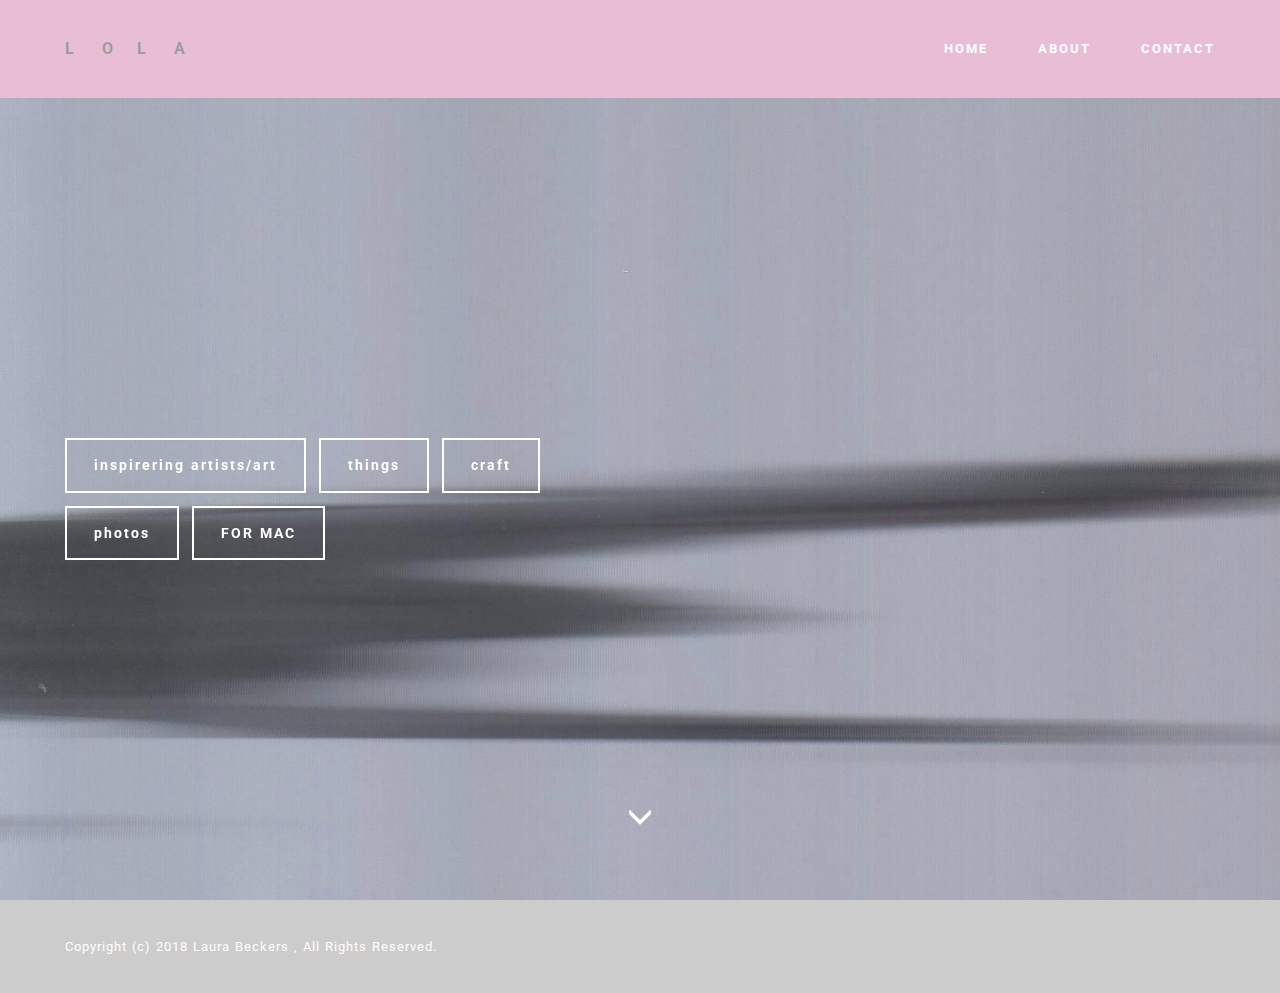
==== index.html @ 4b76a220 "create github pages" ====
<!DOCTYPE html>
<html >
<head>
  <!-- Site made with Mobirise Website Builder v4.7.2, https://mobirise.com -->
  <meta charset="UTF-8">
  <meta http-equiv="X-UA-Compatible" content="IE=edge">
  <meta name="generator" content="Mobirise v4.7.2, mobirise.com">
  <meta name="viewport" content="width=device-width, initial-scale=1, minimum-scale=1">
  <link rel="shortcut icon" href="assets/images/logo.png" type="image/x-icon">
  <meta name="description" content="Laura; Beckers; Ceramics;">
  <title>Home - Laura Beckers</title>
  <link rel="stylesheet" href="https://fonts.googleapis.com/css?family=Roboto:700,400&subset=cyrillic,latin,greek,vietnamese">
  <link rel="stylesheet" href="assets/bootstrap/css/bootstrap.min.css">
  <link rel="stylesheet" href="assets/soundcloud-plugin/style.css">
  <link rel="stylesheet" href="assets/animate.css/animate.min.css">
  <link rel="stylesheet" href="assets/mobirise/css/style.css">
  <link rel="stylesheet" href="assets/mobirise/css/mbr-additional.css" type="text/css">
  
  
  
</head>
<body>
  <section class="mbr-navbar mbr-navbar--freeze mbr-navbar--absolute mbr-navbar--auto-collapse" id="ext_menu-u" data-rv-view="5">
    <div class="mbr-navbar__section mbr-section">
        <div class="mbr-section__container container">
            <div class="mbr-navbar__container">
                <div class="mbr-navbar__column mbr-navbar__column--s mbr-navbar__brand">
                    <span class="mbr-navbar__brand-link mbr-brand mbr-brand--inline">
                        
                        <span class="mbr-brand__name"><a class="mbr-brand__name text-gray" href="https://mobirise.com">L &nbsp; &nbsp; &nbsp; O &nbsp; &nbsp; &nbsp;L &nbsp; &nbsp; &nbsp; A</a></span>
                    </span>
                </div>
                <div class="mbr-navbar__hamburger mbr-hamburger"><span class="mbr-hamburger__line"></span></div>
                <div class="mbr-navbar__column mbr-navbar__menu">
                    <nav class="mbr-navbar__menu-box mbr-navbar__menu-box--inline-right">
                        <div class="mbr-navbar__column">
                            <ul class="mbr-navbar__items mbr-navbar__items--right float-left mbr-buttons mbr-buttons--freeze mbr-buttons--right btn-decorator mbr-buttons--active mbr-buttons--only-links"><li class="mbr-navbar__item"><a class="mbr-buttons__link btn text-white" href="https://mobirise.com">HOME</a></li><li class="mbr-navbar__item"><a class="mbr-buttons__link btn text-white" href="https://mobirise.com">ABOUT</a></li><li class="mbr-navbar__item"><a class="mbr-buttons__link btn text-white" href="https://mobirise.com">CONTACT</a></li></ul>                            
                            
                        </div>
                    </nav>
                </div>
            </div>
        </div>
    </div>
</section>

<section class="engine"><a href="https://mobirise.me/t">amp templates</a></section><section class="mbr-box mbr-section mbr-section--relative mbr-section--fixed-size mbr-section--full-height mbr-section--bg-adapted mbr-parallax-background" id="header4-t" data-rv-view="2" style="background-image: url(assets/images/img032-1722x1170.jpg);">
    <div class="mbr-box__magnet mbr-box__magnet--sm-padding mbr-box__magnet--center-left mbr-after-navbar">
        
        <div class="mbr-box__container mbr-section__container container">
            <div class="mbr-box mbr-box--stretched"><div class="mbr-box__magnet mbr-box__magnet--center-left">
                <div class="row"><div class=" col-sm-6">
                    <div class="mbr-hero animated fadeInUp">
                        
                        
                    </div>
                    <div class="mbr-buttons btn-inverse mbr-buttons--left"><a class="mbr-buttons__btn btn btn-lg animated fadeInUp delay btn-default" href="https://mobirise.com">inspirering artists/art</a> <a class="mbr-buttons__btn btn btn-lg animated fadeInUp delay btn-default" href="https://mobirise.com">things</a> <a class="mbr-buttons__btn btn btn-lg animated fadeInUp delay btn-default" href="https://mobirise.com">craft</a> <a class="mbr-buttons__btn btn btn-lg animated fadeInUp delay btn-default" href="https://mobirise.com">photos</a> <a class="mbr-buttons__btn btn btn-lg btn-default animated fadeInUp delay" href="https://mobirise.com">FOR MAC</a></div>
                </div></div>
            </div></div>
        </div>
        <div class="mbr-arrow mbr-arrow--floating text-center">
            <div class="mbr-section__container container">
                <a class="mbr-arrow__link" href="#next"><i class="glyphicon glyphicon-menu-down"></i></a>
            </div>
        </div>
    </div>
</section>

<footer class="mbr-section mbr-section--relative mbr-section--fixed-size" id="footer1-9" data-rv-view="0" style="background-color: rgb(204, 204, 204);">
    
    <div class="mbr-section__container container">
        <div class="mbr-footer mbr-footer--wysiwyg row" style="padding-top: 36.9px; padding-bottom: 36.9px;">
            <div class="col-sm-12">
                <p class="mbr-footer__copyright">Copyright (c) 2018 Laura Beckers , All Rights Reserved.</p>
            </div>
        </div>
    </div>
</footer>


  <script src="assets/web/assets/jquery/jquery.min.js"></script>
  <script src="assets/bootstrap/js/bootstrap.min.js"></script>
  <script src="assets/smooth-scroll/smooth-scroll.js"></script>
  <script src="assets/jarallax/jarallax.js"></script>
  <script src="assets/mobirise/js/script.js"></script>
  
  
</body>
</html>
---- assets/soundcloud-plugin/style.css ----
.addons-container {
  position: relative;
  margin-left: auto;
  margin-right: auto;
  padding-right: 15px;
  padding-left: 15px; }
  @media (min-width: 576px) {
    .addons-container {
      padding-right: 15px;
      padding-left: 15px; } }
  @media (min-width: 768px) {
    .addons-container {
      padding-right: 15px;
      padding-left: 15px; } }
  @media (min-width: 992px) {
    .addons-container {
      padding-right: 15px;
      padding-left: 15px; } }
  @media (min-width: 1200px) {
    .addons-container {
      padding-right: 15px;
      padding-left: 15px; } }
  @media (min-width: 576px) {
    .addons-container {
      width: 540px;
      max-width: 100%; } }
  @media (min-width: 768px) {
    .addons-container {
      width: 720px;
      max-width: 100%; } }
  @media (min-width: 992px) {
    .addons-container {
      width: 960px;
      max-width: 100%; } }
  @media (min-width: 1200px) {
    .addons-container {
      width: 1140px;
      max-width: 100%; } }

.addons-container-inner{
    position: relative;
    width: 100%;
    min-height: 1px;
    padding-right: 15px;
    padding-left: 15px;
}
@media (min-width: 567px) {
    .addons-container-inner{
        -ms-flex: 0 0 66.666667%;
        flex: 0 0 66.666667%;
        max-width: 66.666667%;
    }
}
.addons-row{
    display: flex;
    justify-content:center;
}
---- assets/mobirise/css/style.css ----
.engine {
	position: absolute;
	text-indent: -2400px;
	text-align: center;
	padding: 0;
	top: 0;
	left: -2400px;
}.is-builder .animated {
  -webkit-animation-name: none !important;
  animation-name: none !important;
}
html {
  position: relative;
  min-height: 100%;
}
.mbr-embedded-video {
  position: relative;
}
.mbr-background-video,
.mbr-background-video-preview {
  bottom: 0;
  left: 0;
  overflow: hidden;
  position: absolute;
  right: 0;
  top: 0;
}
.mbr-parallax-background,
.mbr-background {
  background-attachment: fixed !important;
  background-position: 50% 0;
  background-repeat: no-repeat;
  background-size: cover !important;
}
.mbr-hidden-scrollbar .mbr-parallax-background {
  background-size: auto 130%;
}
.mobile .mbr-parallax-background {
  background-attachment: scroll !important;
}
.mbr-background {
  background-attachment: scroll !important;
}
.mbr-navbar {
  position: relative;
  width: 100%;
}
.mbr-navbar:before {
  content: "";
  display: block;
}
.mbr-navbar__brand-link:after,
.mbr-navbar__brand-img {
  max-height: 74px;
  height: 100%;
}
.mbr-navbar:before,
.mbr-navbar__container {
  height: 98px;
}
.mbr-navbar--ss .mbr-navbar__brand-link:after,
.mbr-navbar--ss .mbr-navbar__brand-img {
  height: 74px;
}
.mbr-navbar--ss:before,
.mbr-navbar--ss .mbr-navbar__container {
  height: 98px;
}
.mbr-navbar--xs .mbr-navbar__brand-link:after,
.mbr-navbar--xs .mbr-navbar__brand-img {
  height: 32px;
}
.mbr-navbar--xs:before,
.mbr-navbar--xs .mbr-navbar__container {
  height: 56px;
}
.mbr-navbar--s .mbr-navbar__brand-link:after,
.mbr-navbar--s .mbr-navbar__brand-img {
  height: 48px;
}
.mbr-navbar--s:before,
.mbr-navbar--s .mbr-navbar__container {
  height: 72px;
}
.mbr-navbar--m .mbr-navbar__brand-link:after,
.mbr-navbar--m .mbr-navbar__brand-img {
  height: 64px;
}
.mbr-navbar--m:before,
.mbr-navbar--m .mbr-navbar__container {
  height: 88px;
}
.mbr-navbar--l .mbr-navbar__brand-link:after,
.mbr-navbar--l .mbr-navbar__brand-img {
  height: 96px;
}
.mbr-navbar--l:before,
.mbr-navbar--l .mbr-navbar__container {
  height: 120px;
}
.mbr-navbar--xl .mbr-navbar__brand-link:after,
.mbr-navbar--xl .mbr-navbar__brand-img {
  height: 128px;
}
.mbr-navbar--xl:before,
.mbr-navbar--xl .mbr-navbar__container {
  height: 152px;
}
.mbr-navbar--short .mbr-navbar__brand-link:after,
.mbr-navbar--short .mbr-navbar__brand-img {
  height: 40px;
}
.mbr-navbar--short .mbr-brand__logo .mbr-iconfont{
  font-size: 40px;
}
.mbr-navbar--short:before,
.mbr-navbar--short .mbr-navbar__container {
  height: 64px;
}
.mbr-navbar--short .mbr-navbar__container {
  padding: 12px 0;
}
@media (max-width: 767px) {
  .mbr-navbar--short .mbr-navbar__brand-link:after,
  .mbr-navbar--short .mbr-navbar__brand-img {
    height: 31px;
  }
  .mbr-navbar--short:before,
  .mbr-navbar--short .mbr-navbar__container {
    height: 45px;
  }
  .mbr-navbar--short .mbr-navbar__container {
    padding: 7px 0;
  }
}
.mbr-navbar__brand-img {
  position: relative;
}
.mbr-navbar__brand-img,
.mbr-navbar__container,
.mbr-navbar__section {
  -webkit-transition: all 300ms ease-in-out 0s;
  -o-transition: all 300ms ease-in-out 0s;
  transition: all 300ms ease-in-out 0s;
}
.mbr-navbar__section {
  background: #2c2c2c;
  height: auto;
  position: absolute;
  top: 0;
  width: 100%;
  z-index: 1000;
}
.mbr-navbar__container {
  display: table;
  padding: 12px 0;
  width: 100%;
}
.mbr-navbar__menu-box {
  display: table;
  width: 100%;
}
.mbr-navbar__menu-box--inline-left,
.mbr-navbar__menu-box--inline-center,
.mbr-navbar__menu-box--inline-right {
  display: block;
  text-align: left;
}
.mbr-navbar__menu-box--inline-center {
  text-align: center;
}
.mbr-navbar__menu-box--inline-right {
  text-align: right;
}
.mbr-navbar__column {
  display: table-cell;
  vertical-align: middle;
}
.mbr-navbar__column--xxs {
  width: 1%;
}
.mbr-navbar__column--xs {
  width: 10%;
}
.mbr-navbar__column--s {
  width: 20%;
}
.mbr-navbar__column--m {
  width: 30%;
}
.mbr-navbar__column--l {
  width: 40%;
}
.mbr-navbar__column--xl {
  width: 50%;
}
.mbr-navbar__menu-box--inline-left .mbr-navbar__column,
.mbr-navbar__menu-box--inline-center .mbr-navbar__column,
.mbr-navbar__menu-box--inline-right .mbr-navbar__column {
  display: inline-block;
}
.mbr-navbar__items {
  float: left;
  padding-left: 0px;
  position: relative;
  left: -20px;
}
.mbr-navbar__items--right {
  float: right;
  left: 0;
}
.float-left {
  float: left;
}
.mbr-navbar__item {
  display: block;
  float: left;
  position: relative;
}
.mbr-navbar__hamburger {
  display: none;
  margin-top: -11px;
  position: absolute;
  right: 0;
  top: 50%;
  z-index: 10000;
}
.mbr-navbar--collapsed .mbr-navbar__container {
  position: relative;
}
.mbr-navbar--collapsed .mbr-navbar__column {
  display: block;
  width: 100%;
}
.mbr-navbar--collapsed .mbr-navbar__items--right {
  padding-top: 13px;
}
.mbr-navbar--collapsed .mbr-navbar__menu {
  background: rgba(0, 0, 0, 0.9);
  display: none;
  height: 100%;
  left: 0;
  position: fixed;
  top: 0;
  width: 100%;
  z-index: 9999;
}
.mbr-navbar--collapsed .mbr-navbar__menu-box {
  display: table-cell;
  vertical-align: middle;
}
.mbr-navbar--collapsed .mbr-navbar__items {
  float: none;
}
.mbr-navbar--collapsed .mbr-navbar__item {
  float: none;
}
.mbr-navbar--collapsed .mbr-navbar__hamburger {
  display: block;
}
.mbr-navbar--collapsed.mbr-navbar--open .mbr-navbar__menu {
  display: table;
}
.mbr-navbar--collapsed.mbr-navbar--open:not(.mbr-navbar--sticky) .mbr-navbar__section {
  background: none;
  position: fixed;
}
.mbr-navbar--collapsed.mbr-navbar--open .mbr-navbar__brand {
  visibility: hidden;
}
.mbr-navbar--collapsed.mbr-navbar--sticky.mbr-navbar--open .mbr-navbar__brand {
  visibility: visible;
}
.mbr-navbar--collapsed.mbr-navbar--open .mbr-navbar__brand-img,
.mbr-navbar--collapsed.mbr-navbar--open .mbr-navbar__container {
  -webkit-transition: none;
  -o-transition: none;
  transition: none;
}
.mbr-navbar--freeze.mbr-navbar--collapsed.mbr-navbar--open .mbr-navbar__hamburger,
.mbr-navbar--freeze.mbr-navbar--collapsed.mbr-navbar--open .mbr-navbar__hamburger:hover {
  color: #fff !important;
}
.mbr-navbar--sticky .mbr-navbar__section {
  position: fixed;
}
.mbr-navbar--absolute {
  position: absolute;
}
/* fix for popup menu conflict */
@media (max-width: 480px) {
  .mbr-navbar--absolute.mbr-navbar[id^=menu-] {
    position: absolute;
  }
}
.mbr-navbar--transparent .mbr-navbar__section {
  background: none;
}
.mbr-navbar--stuck .mbr-navbar__section,
.mbr-navbar--relative .mbr-navbar__section {
  background: #2c2c2c;
}
@media (max-width: 991px) {
  .mbr-navbar--auto-collapse .mbr-navbar__container {
    position: relative;
  }
  .mbr-navbar--auto-collapse .mbr-navbar__column {
    display: block;
    width: 100%;
  }
  .mbr-navbar__column {
    max-height: 100vh;
    overflow-x: hidden;
    overflow-y:auto;
  }
  .mbr-navbar__column::-webkit-scrollbar {
    display:none;
  }
  .mbr-navbar--auto-collapse .mbr-navbar__items--right {
    padding-top: 13px;
  }
  .mbr-navbar--auto-collapse .mbr-navbar__menu {
    background: rgba(0, 0, 0, 0.9);
    display: none;
    height: 100%;
    left: 0;
    position: fixed;
    top: 0;
    width: 100%;
    z-index: 9999;
  }
  .mbr-navbar--auto-collapse .mbr-navbar__menu-box {
    display: table-cell;
    vertical-align: middle;
  }
  .mbr-navbar--auto-collapse .mbr-navbar__items {
    float: none;
  }
  .mbr-navbar--auto-collapse .mbr-navbar__item {
    float: none;
  }
  .mbr-navbar--auto-collapse .mbr-navbar__hamburger {
    display: block;
  }
  .mbr-navbar--auto-collapse.mbr-navbar--open .mbr-navbar__menu {
    display: table;
  }
  .mbr-navbar--auto-collapse.mbr-navbar--open:not(.mbr-navbar--sticky) .mbr-navbar__section {
    background: none;
    position: fixed;
  }
  .mbr-navbar--auto-collapse.mbr-navbar--open .mbr-navbar__brand {
    visibility: hidden;
  }
  .mbr-navbar--auto-collapse.mbr-navbar--sticky.mbr-navbar--open .mbr-navbar__brand {
    visibility: visible;
  }
  .mbr-navbar--auto-collapse.mbr-navbar--open .mbr-navbar__brand-img,
  .mbr-navbar--auto-collapse.mbr-navbar--open .mbr-navbar__container {
    -webkit-transition: none;
    -o-transition: none;
    transition: none;
  }
}
.mbr-after-navbar:before {
  content: "";
  display: block;
  height: 98px;
}
.mbr-hamburger {
  cursor: pointer;
  height: 23px;
  width: 30px;
}
.mbr-hamburger:focus {
  outline: none;
}
.mbr-hamburger__line,
.mbr-hamburger__line:before,
.mbr-hamburger__line:after {
  content: "";
  position: absolute;
  display: block;
  height: 1px;
  cursor: pointer;
}
.mbr-hamburger__line,
.mbr-hamburger__line:before,
.mbr-hamburger__line:after {
  width: 30px;
  border-bottom: 5px solid;
  top: 9px;
}
.mbr-hamburger__line:before {
  top: -9px;
}
.mbr-hamburger__line:after {
  top: 9px;
}
.mbr-hamburger__line,
.mbr-hamburger__line:before,
.mbr-hamburger__line:after {
  -webkit-transition: all 300ms ease-in-out;
  transition: all 300ms ease-in-out;
}
.mbr-hamburger--open .mbr-hamburger__line {
  border-color: transparent;
}
.mbr-hamburger--open .mbr-hamburger__line:before,
.mbr-hamburger--open .mbr-hamburger__line:after {
  top: 0;
}
.mbr-hamburger--open .mbr-hamburger__line:before {
  -ms-transform: rotate(45deg);
  -webkit-transform: rotate(45deg);
  transform: rotate(45deg);
}
.mbr-hamburger--open .mbr-hamburger__line:after {
  top: 10px;
  -ms-transform: translatey(-10px) rotate(-45deg);
  -webkit-transform: translatey(-10px) rotate(-45deg);
  transform: translatey(-10px) rotate(-45deg);
}
@media (max-width: 767px) {
  .mbr-hamburger {
    height: 23px;
    width: 27px;
  }
  .mbr-hamburger__line,
  .mbr-hamburger__line:before,
  .mbr-hamburger__line:after {
    width: 27px;
    border-bottom: 4px solid;
    top: 9px;
  }
  .mbr-hamburger__line:before {
    top: -9px;
  }
  .mbr-hamburger__line:after {
    top: 9px;
  }
}

.navbar-dropdown .hamburger-icon {
  content: "";
  width: 16px;
  -webkit-box-shadow: 0 -6px 0 1px,0 0 0 1px,0 6px 0 1px;
  -moz-box-shadow: 0 -6px 0 1px,0 0 0 1px,0 6px 0 1px;
  box-shadow: 0 -6px 0 1px,0 0 0 1px,0 6px 0 1px;
}

.mbr-brand {
  display: block;
  float: left;
  position: relative;
}
.mbr-brand,
.mbr-brand:hover {
  text-decoration: none;
}
.mbr-brand__name {
  display: block;
  font-weight: bold;
  margin-top: 5px;
  text-align: center;
}
.mbr-brand__name,
.mbr-brand__name:hover {
  text-decoration: none;
}
.mbr-brand--inline {
  display: table;
}
.mbr-brand--inline:after {
  content: "";
  display: table-cell;
  width: 1px;
}
.mbr-brand--inline .mbr-brand__logo,
.mbr-brand--inline .mbr-brand__name {
  display: table-cell;
  vertical-align: middle;
}
.mbr-brand--inline .mbr-brand__logo {
  padding-right: 10px;
}
.mbr-brand--inline .mbr-brand__name {
  margin: 0;
  text-align: left;
}
.mbr-form {
  display: table;
  margin-top: -13px;
  position: relative;
  top: 14px;
  width: 100%;
}
.mbr-form__left,
.mbr-form__right {
  display: table-cell;
  vertical-align: top;
}
.mbr-form__left {
  padding-right: 3px;
}
.mbr-form__right {
  width: 1px;
}
@media (max-width: 530px) {
  .mbr-form {
    display: block;
    margin-top: -27px;
    position: relative;
    top: 26px;
  }
  .mbr-form__left,
  .mbr-form__right {
    display: block;
  }
  .mbr-form__left {
    margin-bottom: 12px;
    padding-right: 0;
  }
  .mbr-form__right {
    width: 100%;
  }
}
.mbr-section {
  padding: 0 20px;
}
.mbr-section--no-padding {
  padding: 0;
}
.mbr-section--relative {
  position: relative;
}
.mbr-section--fixed-size {
  overflow: hidden;
}
.mbr-section--full-height {
  height: 100vh;
}
.mbr-section--full-height.mbr-after-navbar:before {
  display: none;
}
.mbr-section--bg-adapted {
  background-attachment: scroll;
  background-position: 50% 0;
  background-repeat: no-repeat;
  background-size: cover;
}
.mbr-section--gray {
  background-color: #444444;
}
.mbr-section--light-gray {
  background-color: #f0f0f0;
}
.mbr-section--dark-gray {
  background-color: #3c3c3c;
}
.mbr-section__container {
  padding: 0;
  position: relative;
  z-index: 3;
}
.mbr-section__container--center {
  text-align: center;
}
.mbr-section__container--std-padding {
  padding: 93px 0;
}
.mbr-section__container--std-top-padding {
  padding-top: 93px;
}
.mbr-section__container--std-bot-padding {
  padding-bottom: 93px;
}
.mbr-section__container--sm-padding {
  padding: 41px 0;
}
.mbr-section__container--sm-top-padding {
  padding-top: 41px;
}
.mbr-section__container--sm-bot-padding {
  padding-bottom: 41px;
}
.mbr-section__container--isolated {
  padding-bottom: 93px;
  padding-top: 93px;
}
.mbr-section__container--first {
  padding-top: 93px;
  padding-bottom: 41px;
}
.mbr-section__container--middle {
  padding-bottom: 41px;
}
.mbr-section__container--last {
  padding-bottom: 93px;
}
.mbr-section__row {
  margin-left: -24px;
  margin-right: -24px;
}
.mbr-section__col {
  overflow: hidden;
  padding-left: 24px;
  padding-right: 24px;
}
.mbr-section__left {
  padding-right: 40px;
}
.mbr-section__right {
  padding-left: 15px;
}
.mbr-section__header {
  line-height: 1.5em;
  margin: -10px 0 0;
  text-align: center;
}
@media (min-width: 768px) {
  .mbr-section--short-paddings .mbr-section__container--std-padding {
    padding: 59px 0;
  }
  .mbr-section--short-paddings .mbr-section__container--std-top-padding {
    padding-top: 59px;
  }
  .mbr-section--short-paddings .mbr-section__container--std-bot-padding {
    padding-bottom: 59px;
  }
  .mbr-section--short-paddings .mbr-section__container--sm-padding {
    padding: 41px 0;
  }
  .mbr-section--short-paddings .mbr-section__container--sm-top-padding {
    padding-top: 41px;
  }
  .mbr-section--short-paddings .mbr-section__container--sm-bot-padding {
    padding-bottom: 41px;
  }
  .mbr-section--short-paddings .mbr-section__container--isolated {
    padding-bottom: 59px;
    padding-top: 59px;
  }
  .mbr-section--short-paddings .mbr-section__container--first {
    padding-top: 59px;
    padding-bottom: 41px;
  }
  .mbr-section--short-paddings .mbr-section__container--middle {
    padding-bottom: 41px;
  }
  .mbr-section--short-paddings .mbr-section__container--last {
    padding-bottom: 59px;
  }
}
@media (max-width: 767px) {
  .mbr-section__left {
    padding-right: 15px;
  }
  .mbr-section__right {
    padding-left: 15px;
    padding-top: 51px;
  }
}
.mbr-arrow {
  bottom: 71px;
  left: 0;
  line-height: 1px;
  padding: 0 20px;
  position: absolute;
  width: 100%;
  z-index: 3;
}
.mbr-arrow__link {
  display: inline-block;
  font-size: 26px;
}
.mbr-arrow__link,
.mbr-arrow__link:hover,
.mbr-arrow__link:focus {
  color: #fff;
}
.mbr-arrow--floating .mbr-arrow__link {
  -webkit-animation: floating-arrow 1.6s infinite ease-in-out 0s;
  -o-animation: floating-arrow 1.6s infinite ease-in-out 0s;
  animation: floating-arrow 1.6s infinite ease-in-out 0s;
}
@-webkit-keyframes floating-arrow {
  from {
    -webkit-transform: translateY(0);
    transform: translateY(0);
  }
  65% {
    -webkit-transform: translateY(11px);
    transform: translateY(11px);
  }
  to {
    -webkit-transform: translateY(0);
    transform: translateY(0);
  }
}
@-o-keyframes floating-arrow {
  from {
    -webkit-transform: translateY(0);
    transform: translateY(0);
  }
  65% {
    -webkit-transform: translateY(11px);
    transform: translateY(11px);
  }
  to {
    -webkit-transform: translateY(0);
    transform: translateY(0);
  }
}
@keyframes floating-arrow {
  from {
    -webkit-transform: translateY(0);
    transform: translateY(0);
  }
  65% {
    -webkit-transform: translateY(11px);
    transform: translateY(11px);
  }
  to {
    -webkit-transform: translateY(0);
    transform: translateY(0);
  }
}
.mbr-arrow--dark .mbr-arrow__link,
.mbr-arrow--dark .mbr-arrow__link:hover,
.mbr-arrow--dark .mbr-arrow__link:focus {
  color: #252525;
}
@media (max-width: 767px) {
  .mbr-arrow {
    bottom: 41px;
  }
}
@media (max-width: 320px) {
  .mbr-arrow {
    bottom: 21px;
    text-align: center;
  }
}
@media all and (device-width: 320px) and (device-height: 568px) and (orientation: portrait) {
  .mbr-arrow {
    bottom: 31px;
  }
}
.mbr-box {
  display: table;
  width: 100%;
}
.mbr-box--fixed {
  table-layout: fixed;
}
.mbr-box--stretched {
  height: 100%;
}
.mbr-box__magnet {
  display: table-cell;
  float: none;
  height: 100%;
  margin-bottom: 0;
  margin-top: 0;
  text-align: center;
  vertical-align: middle;
}
.mbr-box__magnet--sm-padding {
  padding: 41px 0;
}
.mbr-box__magnet--top-left,
.mbr-box__magnet--top-center,
.mbr-box__magnet--top-right {
  vertical-align: top;
}
.mbr-box__magnet--bottom-left,
.mbr-box__magnet--bottom-center,
.mbr-box__magnet--bottom-right {
  vertical-align: bottom;
}
.mbr-box__magnet--top-left,
.mbr-box__magnet--center-left,
.mbr-box__magnet--bottom-left {
  text-align: left;
}
.mbr-box__magnet--top-right,
.mbr-box__magnet--center-right,
.mbr-box__magnet--bottom-right {
  text-align: right;
}
.mbr-box__container {
  height: 50%;
}
@media (max-width: 767px) {
  .mbr-box__container {
    height: 100%;
  }
  .mbr-box--adapted {
    display: block;
  }
  .mbr-box--adapted > .mbr-box__magnet {
    display: block;
    height: auto;
  }
}
.mbr-overlay {
  background: #222;
  bottom: 0;
  left: 0;
  position: absolute;
  right: 0;
  top: 0;
  z-index: 2;
}
.mbr-google-map__marker {
  color: #252525;
  display: none;
  margin: 0;
}
.mbr-google-map--loaded .mbr-google-map__marker {
  display: block;
}
.mbr-hero {
  color: #fff;
  position: relative;
}
.mbr-hero__text {
  font-size: 46px;
  font-weight: bold;
  left: -2px;
  letter-spacing: 2px;
  line-height: 50px;
  margin: -18px 0 1px 0;
  padding-bottom: 41px;
  position: relative;
  top: 8px;
}
.mbr-hero__subtext {
  font-size: 21px;
  line-height: 29px;
  margin: -32px 0 3px 0;
  padding: 0 0 41px 0;
  position: relative;
  top: 6px;
}
.mbr-figure {
  display: inline-block;
  /*line-height: 1px;*/
  margin: 0;
  max-width: 100%;
  overflow: hidden;
  position: relative;
}
.mbr-figure--no-bg {
  background: none;
}
.mbr-figure--full-width {
  display: block;
  width: 100%;
}
.mbr-figure.mbr-after-navbar:before {
  display: none;
}
.mbr-figure--full-width iframe,
.mbr-figure--full-width .mbr-figure__img,
.mbr-figure--full-width .mbr-figure__map {
  width: 100%;
}
.mbr-figure iframe,
.mbr-figure__img,
.mbr-figure__map {
  max-width: 100%;
}
@-webkit-keyframes mapCircleLoading {
  from {
    -webkit-transform: rotate(0deg);
  }
  to {
    -webkit-transform: rotate(359deg);
  }
}
@keyframes mapCircleLoading {
  from {
    transform: rotate(0deg);
  }
  to {
    transform: rotate(359deg);
  }
}
.mbr-figure__map {
  height: 400px;
  position: relative;
}
.mbr-figure__map--short {
  height: 300px;
}
.mbr-figure__map iframe {
  height: 100%;
  width: 100%;
}
.mbr-figure__map [data-state-details] {
  color: #6b6763;
  font-family: "Roboto", Helvetica, Arial, sans-serif;
  height: 1.5em;
  margin-top: -0.75em;
  padding-left: 20px;
  padding-right: 20px;
  position: absolute;
  text-align: center;
  top: 50%;
  width: 100%;
}
.mbr-figure__map[data-state] {
  background: #e9e5dc;
}
.mbr-figure__map[data-state="loading"] [data-state-details] {
  display: none;
}
.mbr-figure__map[data-state="loading"]::after {
  content: "";
  -webkit-animation: mapCircleLoading .6s infinite linear;
  animation: mapCircleLoading .6s infinite linear;
  border-radius: 50%;
  border: 6px rgba(255, 255, 255, 0.35) solid;
  border-top-color: #fff;
  height: 40px;
  left: 50%;
  margin-left: -20px;
  margin-top: -20px;
  position: absolute;
  top: 50%;
  width: 40px;
}
.mbr-figure__caption {
  background: rgba(0, 0, 0, 0.5);
  bottom: 0;
  color: #fff;
  display: block;
  font-size: 17px;
  left: 0;
  line-height: 1.3em;
  min-height: 53px;
  padding: 17px 20px;
  position: absolute;
  text-align: left;
  width: 100%;
}
.mbr-figure__caption--no-padding {
  padding: 17px 0;
}
.mbr-figure--wysiwyg .mbr-figure__caption a,
.mbr-figure--wysiwyg .mbr-figure__caption a:hover {
  color: inherit;
  text-decoration: underline;
}
.mbr-figure--caption-inside-top .mbr-figure__caption {
  bottom: auto;
  top: 0;
}
.mbr-figure--caption-outside-top .mbr-figure__caption,
.mbr-figure--caption-outside-bottom .mbr-figure__caption {
  background: none;
  position: relative;
}
.mbr-figure--no-bg.mbr-figure--caption-outside-top .mbr-figure__caption,
.mbr-figure--no-bg.mbr-figure--caption-outside-bottom .mbr-figure__caption {
  color: #252525;
}
.mbr-figure--no-bg.mbr-figure--caption-outside-top .mbr-figure__caption {
  margin-top: -3px;
  padding-top: 0;
}
.mbr-figure--no-bg.mbr-figure--caption-outside-bottom .mbr-figure__caption {
  margin-top: -2px;
  padding-bottom: 0;
  top: 2px;
}
.mbr-figure__caption--std-grid {
  background: none;
  z-index: 2;
  overflow: hidden;
}
.mbr-figure__caption--std-grid:before {
  bottom: 0;
  content: "";
  position: absolute;
  top: 0;
  width: 200%;
  z-index: -1;
  margin-left: -50%;
}
.mbr-figure--caption-inside-top .mbr-figure__caption--std-grid:before,
.mbr-figure--caption-inside-bottom .mbr-figure__caption--std-grid:before {
  background: rgba(0, 0, 0, 0.6);
}
.mbr-figure__caption-small {
  color: #ccc;
  display: block;
  font-size: 14px;
  line-height: 1.3em;
}
.mbr-figure--no-bg.mbr-figure--caption-outside-top .mbr-figure__caption-small,
.mbr-figure--no-bg.mbr-figure--caption-outside-bottom .mbr-figure__caption-small {
  color: #777;
}
@media (max-width: 767px) {
  .mbr-figure--adapted {
    display: block;
    width: 100%;
  }
  .mbr-figure--adapted iframe,
  .mbr-figure--adapted .mbr-figure__img,
  .mbr-figure--adapted .mbr-figure__map {
    width: 100%;
  }
  .mbr-figure--caption-inside-top .mbr-figure__caption,
  .mbr-figure--caption-inside-bottom .mbr-figure__caption {
    background: none;
    position: relative;
  }
  .mbr-figure--caption-inside-top .mbr-figure__caption--std-grid:before,
  .mbr-figure--caption-inside-bottom .mbr-figure__caption--std-grid:before {
    display: none;
  }
}
.mbr-reviews {
  list-style: none;
  margin: 0 -15px;
  padding: 3px 0 0 0;
}
.mbr-reviews__item {
  position: relative;
  margin-top: 39px;
}
.mbr-reviews__text {
  background: #fafafa;
  border-radius: 3px;
  border: 1px solid #ededed;
  color: #777;
  font-size: 16px;
  line-height: 26px;
  padding: 20px;
  position: relative;
}
.mbr-reviews__text:before {
  -webkit-transform: rotate(45deg);
  -ms-transform: rotate(45deg);
  -o-transform: rotate(45deg);
  transform: rotate(45deg);
  width: 14px;
  height: 14px;
  background-color: #fafafa;
  border-color: #ededed;
  border-style: none solid solid none;
  border-width: 0 1px 1px 0;
  bottom: -8px;
  content: "";
  display: block;
  left: 50px;
  position: absolute;
}
.mbr-reviews__p {
  margin: 0;
}
.mbr-reviews__author {
  margin-top: 30px;
  padding-left: 102px;
  position: relative;
}
.mbr-reviews__author--short {
  margin-top: 27px;
  padding-left: 32px;
}
.mbr-reviews__author-img {
  width: 50px;
  height: 50px;
  border-radius: 50%;
  left: 33px;
  position: absolute;
  top: 0;
}
.mbr-reviews__author-name {
  color: #777;
  font-size: 14px;
  font-weight: bold;
  position: relative;
  top: -3px;
}
.mbr-reviews__author-bio {
  color: #999;
  font-size: 12px;
}
@media (max-width: 767px) {
  .mbr-reviews__author {
    padding-bottom: 32px;
  }
  .mbr-reviews__author--short {
    padding-bottom: 1px;
  }
}
@media (min-width: 768px) and (max-width: 991px) {
  .mbr-reviews__item:nth-of-type(2n+1) {
    clear: left;
  }
}
@media (min-width: 992px) {
  .mbr-reviews__item:nth-of-type(3n+1) {
    clear: left;
  }
}
@media (max-width: 991px) {
  .mbr-header--reduce .mbr-header__text {
    padding-top: 1em;
    margin-top: -1em;
  }
}
.mbr-header {
  margin-top: -20px;
  padding: 0;
  position: relative;
  text-align: left;
  top: 10px;
}
.mbr-header--std-padding {
  padding-bottom: 41px;
}
.mbr-header--center {
  text-align: center;
}
.mbr-header__text {
  display: block;
  font-size: 25px;
  font-weight: bold;
  letter-spacing: 6px;
  line-height: 1.5em;
  margin: 0;
}
.mbr-header__subtext {
  color: #777;
  font-size: 14px;
  font-style: italic;
  letter-spacing: 1px;
  margin: 8px 0 7px 0;
}
.mbr-header--inline {
  margin-top: 0;
  padding: 41px 0 28px 0;
  top: 0;
}
.mbr-header--inline .mbr-header__text {
  letter-spacing: 4px;
  line-height: 1em;
  margin: 15px 0 0 0;
}
@media (max-width: 767px) {
  .mbr-header--inline {
    padding: 47px 0 38px 0;
  }
  .mbr-header--inline .mbr-header__text {
    display: block;
    margin: 0 0 38px 0;
  }
  .mbr-header--auto-align .mbr-header__text,
  .mbr-header--auto-align .mbr-header__subtext {
    left: 0;
    text-align: center !important;
  }
}
@media (min-width: 768px) {
  .mbr-header--reduce {
    margin-top: -5px;
    top: 2px;
  }
  .mbr-header--reduce .mbr-header__text {
    font-size: 16px;
    letter-spacing: 1px;
    line-height: 1.1em;
    padding-top: 0.4em;
    margin-top: -0.4em;
  }
}
.mbr-social-icons__icon {
  -webkit-transition: all 0.2s ease-in-out 0s;
  -o-transition: all 0.2s ease-in-out 0s;
  transition: all 0.2s ease-in-out 0s;
  color: #fff;
  cursor: pointer;
  display: inline-block;
  font-size: 29px;
  height: 56px;
  line-height: 61px;
  margin: 0 10px 13px 0;
  position: relative;
  text-align: center;
  width: 56px;
}
.mbr-social-icons__icon:hover {
  color: #fff;
}
.mbr-social-icons--style-1 .mbr-social-icons__icon:hover {
  background: #252525 !important;
}
.mbr-contacts {
  color: #9c9c9c;
  font-size: 14px;
  line-height: 1.7em;
  padding: 45px 0 46px;
}
.mbr-contacts__img {
  max-width: 100%;
  margin: 6px 0 5px 40px;
}
.mbr-contacts__img--left {
  margin-left: 0;
}
.mbr-contacts__text {
  margin: 0;
}
.mbr-contacts__header {
  color: #fff;
  font-size: 14px;
  letter-spacing: 1px;
  margin-bottom: 20px;
  margin-top: 3px;
}
.mbr-contacts__list {
  list-style: none;
  margin: 0;
  padding: 0;
}
@media (max-width: 767px) {
  .mbr-contacts__img {
    margin-bottom: 10px;
  }
  .mbr-contacts__header {
    margin-top: 20px;
    margin-bottom: 10px;
  }
  .mbr-contacts__column {
    margin-top: 37px;
  }
}
.mbr-footer {
  color: #9c9c9c;
  font-size: 13px;
  letter-spacing: 1px;
  line-height: 1.5em;
  padding: 37px 0 39px;
  word-spacing: 1px;
}
.mbr-footer__copyright {
  margin: 0;
}
.mbr-buttons {
  margin: -26px 0 13px 0;
  position: relative;
  text-align: left;
  top: 26px;
}
.mbr-buttons__btn,
.mbr-buttons__link {
  margin: 0 10px 13px 0;
}
.mbr-buttons__btn,
.mbr-buttons__link,
.mbr-buttons__btn:hover,
.mbr-buttons__link:hover {
  text-decoration: none;
}
.mbr-buttons--top {
  top: 44px;
  margin-top: -62px;
}
.mbr-buttons--no-offset {
  margin-top: 0;
  top: 0;
}
.mbr-buttons--only-links {
  left: -20px;
}
.mbr-buttons--center {
  left: 5px;
  text-align: center;
}
.mbr-buttons--center.mbr-buttons--only-links {
  left: 0;
}
.mbr-buttons--right {
  text-align: right;
}
.mbr-buttons--right .mbr-buttons__btn,
.mbr-buttons--right .mbr-buttons__link {
  margin: 0 0 13px 10px;
}
.mbr-buttons--right.mbr-buttons--only-links {
  left: 20px;
}
.mbr-buttons--activated {
  left: 5px;
  text-align: center;
}
.mbr-buttons--activated .mbr-buttons__btn,
.mbr-buttons--activated .mbr-buttons__link {
  margin-left: 0;
  margin-right: 0;
}
.mbr-buttons--activated .mbr-buttons__link {
  font-size: 25px;
  padding: 10px 30px 2px;
}
.mbr-buttons--activated .mbr-buttons__btn {
  font-size: 15px;
  margin-top: 9px;
  padding: 15px 30px;
}
.mbr-buttons--freeze.mbr-buttons--activated .mbr-buttons__link {
  font-size: 25px !important;
}
.mbr-buttons--freeze.mbr-buttons--activated .mbr-buttons__link,
.mbr-buttons--freeze.mbr-buttons--activated .mbr-buttons__link:hover {
  color: #fff !important;
}
.mbr-buttons--freeze.mbr-buttons--activated .mbr-buttons__btn {
  font-size: 15px !important;
}
@media (max-width: 991px) {
  .mbr-buttons {
    top: 0;
  }
  form:not(.mbr-form) .mbr-buttons {
    top: 26px;
  }
  .mbr-buttons:first-child {
    margin-top: 0;
  }
  .mbr-buttons--active {
    left: 5px;
    text-align: center;
  }
  .mbr-buttons--active .mbr-buttons__btn,
  .mbr-buttons--active .mbr-buttons__link {
    margin-left: 0;
    margin-right: 0;
  }
  .mbr-buttons--right.mbr-buttons--only-links {
    left: 0;
  }
  .mbr-buttons--active .mbr-buttons__link {
    font-size: 25px;
    padding: 10px 30px 2px;
  }
  .mbr-buttons--active .mbr-buttons__btn {
    font-size: 15px;
    margin-top: 9px;
    padding: 15px 30px;
  }
  .mbr-buttons--freeze.mbr-buttons--active .mbr-buttons__link {
    font-size: 25px !important;
  }
  .mbr-buttons--freeze.mbr-buttons--active .mbr-buttons__link,
  .mbr-buttons--freeze.mbr-buttons--active .mbr-buttons__link:hover {
    color: #fff !important;
  }
  .mbr-buttons--freeze.mbr-buttons--active .mbr-buttons__btn {
    font-size: 15px !important;
  }
}
@media (max-width: 767px) {
  .mbr-buttons--auto-align {
    left: 5px;
    margin-top: -26px;
    text-align: center;
    top: 26px;
  }
  .mbr-buttons--auto-align.mbr-buttons--only-links {
    left: 0;
  }
}
@media (max-width: 530px) {
  .mbr-buttons {
    left: 0;
  }
  .mbr-buttons__btn,
  .mbr-buttons__link,
  .mbr-buttons--right .mbr-buttons__btn,
  .mbr-buttons--right .mbr-buttons__link {
    display: inline-block;
    margin: 0 0 13px 0;
    text-align: center;
    width: 100%;
  }
  .mbr-buttons--activated .mbr-buttons__btn,
  .mbr-buttons--activated .mbr-buttons__link,
  .mbr-buttons--active .mbr-buttons__btn,
  .mbr-buttons--active .mbr-buttons__link {
    width: auto;
  }
  .mbr-buttons--activated .mbr-buttons__btn,
  .mbr-buttons--active .mbr-buttons__btn {
    margin-top: 9px;
  }
}
.mbr-article {
  color: #777;
  font-size: 17px;
  line-height: 27px;
  text-align: left;
  position: relative;
  margin-top: -21px;
  top: 14px;
}
.mbr-article--wysiwyg h1,
.mbr-article--wysiwyg h2,
.mbr-article--wysiwyg h3,
.mbr-article--wysiwyg h4,
.mbr-article--wysiwyg h5,
.mbr-article--wysiwyg h6 {
  color: #252525;
  display: block;
  font-weight: bold;
  line-height: 1.3em;
  text-align: left;
}
.mbr-article--wysiwyg h1 {
  font-size: 27px;
  letter-spacing: 3px;
}
.mbr-article--wysiwyg h2 {
  font-size: 23px;
  letter-spacing: 2px;
}
.mbr-article--wysiwyg h3 {
  font-size: 19px;
  letter-spacing: 1px;
}
.mbr-article--wysiwyg h4 {
  font-size: 14px;
}
.mbr-article--wysiwyg h5 {
  font-size: 11px;
}
.mbr-article--wysiwyg h6 {
  font-size: 10px;
}
.mbr-article--wysiwyg p,
.mbr-article--wysiwyg ul,
.mbr-article--wysiwyg ol,
.mbr-article--wysiwyg blockquote {
  margin: 0 0 10px 0;
}
.mbr-article--wysiwyg blockquote {
  font-size: 17px;
  border-color: #f97352;
}
@media (max-width: 767px) {
  .mbr-article--auto-align.mbr-article--wysiwyg p,
  .mbr-article--auto-align {
    text-align: left !important;
  }
}
.social-likes__counter {
  -webkit-transition: all 0.2s ease-in-out 0s;
  -o-transition: all 0.2s ease-in-out 0s;
  transition: all 0.2s ease-in-out 0s;
  background: #3c3c3c;
  border-radius: 23px;
  font-size: 12px;
  height: 23px;
  line-height: 24px;
  min-width: 23px;
  padding: 0 5px;
  position: absolute;
  right: -7px;
  text-align: center;
  top: -7px;
}
.social-likes__counter_empty {
  display: none;
}
.social-likes_style-1 .social-likes__icon:hover {
  background: #252525 !important;
}
.social-likes_style-1 .social-likes__icon:hover .social-likes__counter {
  background: #f97352;
}
.social-likes_style-2 .social-likes__icon {
  background: #252525;
}
.social-likes_style-2 .social-likes__counter {
  background: #f97352;
}
.social-likes_style-2 .social-likes__icon:hover .social-likes__counter {
  background: #3c3c3c;
}
.mbr-plan {
  padding-bottom: 41px;
  padding-left: 1px;
  padding-right: 0;
  position: relative;
}
.mbr-plan--first,
.mbr-plan:first-child {
  padding-left: 0;
}
.mbr-plan--last,
.mbr-plan:last-child {
  padding-bottom: 93px;
}
.mbr-plan__box {
  background: #fff;
}
.mbr-plan__header {
  background: #444;
  overflow: hidden;
  padding: 20px 15px;
  color: #fff;
}
.mbr-plan__number {
  border-bottom: 1px dotted #ddd;
  color: #333;
  font-size: 80px;
  line-height: 0;
  margin: 0px 10px;
  padding: 41px 0;
  text-align: center;
  margin-bottom: 41px;
}
.mbr-plan__details {
  padding-bottom: 41px;
}
.mbr-plan__details ul,
.mbr-plan__list {
  list-style: none;
  margin: 0;
  padding: 0;
}
.mbr-plan__details ul {
  text-align: center;
}
.mbr-plan__details li,
.mbr-plan__item {
  line-height: 40px;
  padding: 0 15px;
}
.mbr-plan__item {
  text-align: center;
}
.mbr-plan__buttons {
  overflow: hidden;
  padding: 0 15px 41px;
}
.mbr-plan--favorite {
  margin-right: -1px;
  margin-top: -30px;
  padding-left: 0;
  top: 15px;
  z-index: 5;
}
.mbr-plan--favorite .mbr-plan__number:before {
  content: "";
  display: block;
  height: 15px;
}
.mbr-plan--favorite .mbr-plan__box {
  padding-bottom: 15px;
  box-shadow: 0px 0px 20px 5px rgba(0, 0, 0, 0.1);
}
.mbr-plan--primary .mbr-plan__header {
  background: #4c6972;
}
.mbr-plan--success .mbr-plan__header {
  background: #7ac673;
}
.mbr-plan--info .mbr-plan__header {
  background: #27aae0;
}
.mbr-plan--warning .mbr-plan__header {
  background: #faaf40;
}
.mbr-plan--danger .mbr-plan__header {
  background: #f97352;
}
@media (max-width: 767px) {
  .mbr-plan,
  .mbr-plan--first,
  .mbr-plan:first-child {
    padding-left: 15px;
    padding-right: 15px;
  }
  .mbr-plan__number {
    font-size: 79px;
  }
  .mbr-plan__details {
    font-size: 17px;
  }
  .mbr-plan--favorite {
    margin: 0;
    top: 0;
  }
}
.mbr-number {
  display: inline-block;
  margin-top: -0.12em;
}
.mbr-number__num {
  display: inline-table;
  height: 1em;
}
.mbr-number__group {
  display: table-cell;
  font-weight: bold;
  position: relative;
  vertical-align: middle;
}
.mbr-number__left {
  display: none;
  font-size: 0.34em;
  line-height: 0;
  padding: 0px 5px;
  vertical-align: super;
}
.mbr-number__right {
  display: none;
  font-size: 0.25em;
  padding: 0px 5px;
  vertical-align: middle;
  white-space: nowrap;
}
.mbr-number__caption {
  display: block;
  font-size: 0.19em;
  line-height: 1em;
  opacity: 0.5;
  padding-top: 0.5em;
  text-align: center;
}
.mbr-number--price .mbr-number__value {
  padding-right: 0.28em;
}
.mbr-number--price .mbr-number__left {
  display: inline;
}
.mbr-number--short-price .mbr-number__left,
.mbr-number--short-price .mbr-number__right {
  display: inline;
}
.mbr-number--short-price .mbr-number__caption {
  display: none;
}
.mbr-number--inverse-price .mbr-number__group {
  top: 0.1em;
}
.mbr-number--inverse-price .mbr-number__left {
  display: none;
}
.mbr-number--inverse-price .mbr-number__value {
  padding-left: 0.28em;
}
.mbr-number--inverse-price .mbr-number__right {
  display: inline;
}


/* iconfont default styling */
/* for buttons */
.mbr-iconfont.mbr-iconfont-btn,
.mbr-buttons__btn .mbr-iconfont{ /* depricated, used only for compatibility */
  padding-right: 0.3em;
  font-size: 2em;
  line-height: 0.4em;
  vertical-align: text-bottom;
  position: relative;
  top: -0.1em;
  text-decoration:none;
}

/* menu links */
.mbr-iconfont.mbr-iconfont-btn-parent,
.mbr-buttons__link .mbr-iconfont{ /* depricated, used only for compatibility */
  padding-right: 0.3em;
  font-size: 1.5em;
  position: relative;
  top: -0.2em;
  vertical-align:middle
}

/* msg-box4 */
.mbr-iconfont.mbr-iconfont-msg-box4,
.mbr-iconfont.mbr-iconfont-msg-box5{
  font-size: 357px;
  text-decoration:none;
  color:#FFFFFF;
}


/*menu logo */
.mbr-iconfont.mbr-iconfont-menu,
.mbr-iconfont.mbr-iconfont-ext__menu{
  font-size: 74px;
  text-decoration:none;
  color:#FFFFFF;
}

/* contacts1 */
.mbr-iconfont.mbr-iconfont-contacts1{
  font-size: 119px;
  text-decoration:none;
  color:#9C9C9C;
}

.mbr-iconfont.mbr-iconfont-features1{
  font-size: 250px; /* ~ image.height */
  text-decoration:none;
}

@media (max-width: 768px) {
  .image-size{
    width: 100% !important;
  }
  .content-size{
    width: 100%;
  }
}
---- assets/mobirise/css/mbr-additional.css ----
@import url(https://fonts.googleapis.com/css?family=Indie+Flower);
@import url(https://fonts.googleapis.com/css?family=Roboto:400,300,700);
#footer1-9 P {
  color: #ffffff;
}
#ext_menu-u .mbr-brand__name {
  font-size: 16px;
}
#ext_menu-u.mbr-navbar--stuck .mbr-navbar__section {
  background: #e9bed4;
}
#ext_menu-u .mbr-navbar__section {
  background: #e9bed4;
}
#ext_menu-u .mbr-navbar__hamburger {
  color: #a38f84;
}



#footer1-m P {
  color: #ffffff;
}
#ext_menu-n .mbr-brand__name {
  font-size: 16px;
}
#ext_menu-n.mbr-navbar--stuck .mbr-navbar__section {
  background: #2c2c2c;
}
#ext_menu-n .mbr-navbar__section {
  background: #2c2c2c;
}
#ext_menu-n .mbr-navbar__hamburger {
  color: #ffffff;
}
#ext_menu-n .mbr-navbar__items a {
  font-family: 'Indie Flower', cursive;
  font-size: 17px;
}
#ext_menu-n .mbr-brand__name a {
  font-family: 'Roboto', sans-serif;
  font-size: 22px;
}
#ext_menu-n .mbr-brand__name a SPAN {
  font-family: 'Roboto', sans-serif;
}
#form1-o .mbr-header__text {
  color: #ffffff;
}



#footer1-d P {
  color: #ffffff;
}
#ext_menu-e .mbr-brand__name {
  font-size: 16px;
}
#ext_menu-e.mbr-navbar--stuck .mbr-navbar__section {
  background: #e9bed4;
}
#ext_menu-e .mbr-navbar__section {
  background: #e9bed4;
}
#ext_menu-e .mbr-navbar__hamburger {
  color: #a38f84;
}
#ext_menu-e .mbr-navbar__items a {
  font-family: 'Indie Flower', cursive;
  font-size: 17px;
}
#ext_menu-e .mbr-brand__name a {
  font-family: 'Roboto', sans-serif;
  font-size: 22px;
}
#ext_menu-e .mbr-brand__name a SPAN {
  font-family: 'Roboto', sans-serif;
}



#footer1-w P {
  color: #ffffff;
}
#ext_menu-x .mbr-brand__name {
  font-size: 16px;
}
#ext_menu-x.mbr-navbar--stuck .mbr-navbar__section {
  background: #e9bed4;
}
#ext_menu-x .mbr-navbar__section {
  background: #e9bed4;
}
#ext_menu-x .mbr-navbar__hamburger {
  color: #a38f84;
}
#ext_menu-x .mbr-navbar__items a {
  font-family: 'Indie Flower', cursive;
  font-size: 17px;
}
#ext_menu-x .mbr-brand__name a {
  font-family: 'Roboto', sans-serif;
  font-size: 22px;
}
#ext_menu-x .mbr-brand__name a SPAN {
  font-family: 'Roboto', sans-serif;
}



#footer1-y P {
  color: #ffffff;
}
#ext_menu-z .mbr-brand__name {
  font-size: 16px;
}
#ext_menu-z.mbr-navbar--stuck .mbr-navbar__section {
  background: #e9bed4;
}
#ext_menu-z .mbr-navbar__section {
  background: #e9bed4;
}
#ext_menu-z .mbr-navbar__hamburger {
  color: #a38f84;
}
#ext_menu-z .mbr-navbar__items a {
  font-family: 'Indie Flower', cursive;
  font-size: 17px;
}
#ext_menu-z .mbr-brand__name a {
  font-family: 'Roboto', sans-serif;
  font-size: 22px;
}
#ext_menu-z .mbr-brand__name a SPAN {
  font-family: 'Roboto', sans-serif;
}



#footer1-10 P {
  color: #ffffff;
}
#ext_menu-11 .mbr-brand__name {
  font-size: 16px;
}
#ext_menu-11.mbr-navbar--stuck .mbr-navbar__section {
  background: #e9bed4;
}
#ext_menu-11 .mbr-navbar__section {
  background: #e9bed4;
}
#ext_menu-11 .mbr-navbar__hamburger {
  color: #a38f84;
}
#ext_menu-11 .mbr-navbar__items a {
  font-family: 'Indie Flower', cursive;
  font-size: 17px;
}
#ext_menu-11 .mbr-brand__name a {
  font-family: 'Roboto', sans-serif;
  font-size: 22px;
}
#ext_menu-11 .mbr-brand__name a SPAN {
  font-family: 'Roboto', sans-serif;
}



#footer1-12 P {
  color: #ffffff;
}
#ext_menu-13 .mbr-brand__name {
  font-size: 16px;
}
#ext_menu-13.mbr-navbar--stuck .mbr-navbar__section {
  background: #e9bed4;
}
#ext_menu-13 .mbr-navbar__section {
  background: #e9bed4;
}
#ext_menu-13 .mbr-navbar__hamburger {
  color: #a38f84;
}
#ext_menu-13 .mbr-navbar__items a {
  font-family: 'Indie Flower', cursive;
  font-size: 17px;
}
#ext_menu-13 .mbr-brand__name a {
  font-family: 'Roboto', sans-serif;
  font-size: 22px;
}
#ext_menu-13 .mbr-brand__name a SPAN {
  font-family: 'Roboto', sans-serif;
}
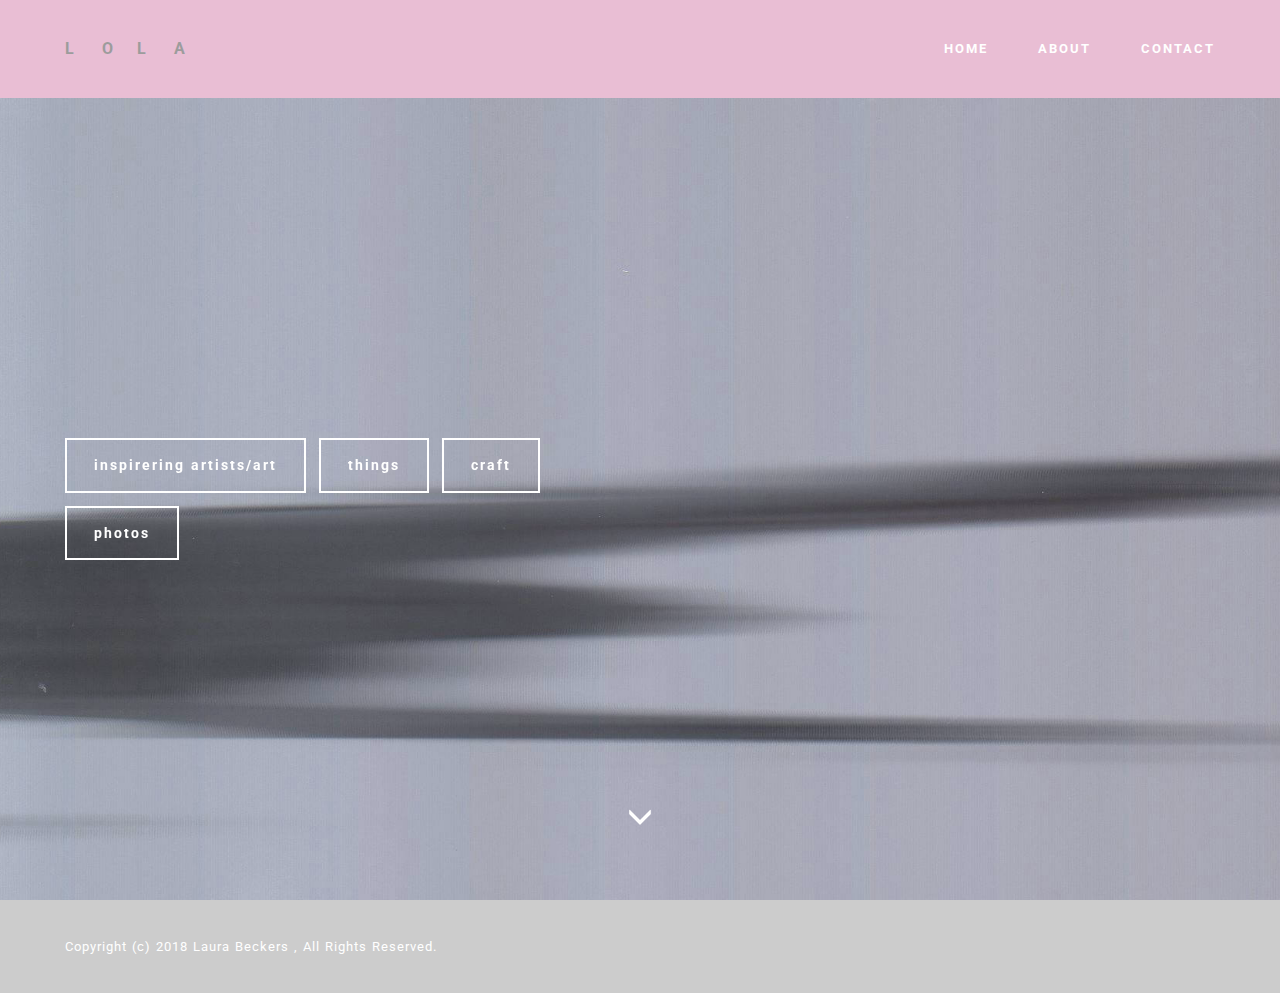
==== commit c8295563: "create github pages" ====
--- a/index.html
+++ b/index.html
@@ -44,7 +44,7 @@
     </div>
 </section>
 
-<section class="engine"><a href="https://mobirise.me/t">amp templates</a></section><section class="mbr-box mbr-section mbr-section--relative mbr-section--fixed-size mbr-section--full-height mbr-section--bg-adapted mbr-parallax-background" id="header4-t" data-rv-view="2" style="background-image: url(assets/images/img032-1722x1170.jpg);">
+<section class="engine"><a href="https://mobirise.me/i">web creation software</a></section><section class="mbr-box mbr-section mbr-section--relative mbr-section--fixed-size mbr-section--full-height mbr-section--bg-adapted mbr-parallax-background" id="header4-t" data-rv-view="2" style="background-image: url(assets/images/img032-1722x1170.jpg);">
     <div class="mbr-box__magnet mbr-box__magnet--sm-padding mbr-box__magnet--center-left mbr-after-navbar">
         
         <div class="mbr-box__container mbr-section__container container">
@@ -54,7 +54,7 @@
                         
                         
                     </div>
-                    <div class="mbr-buttons btn-inverse mbr-buttons--left"><a class="mbr-buttons__btn btn btn-lg animated fadeInUp delay btn-default" href="https://mobirise.com">inspirering artists/art</a> <a class="mbr-buttons__btn btn btn-lg animated fadeInUp delay btn-default" href="https://mobirise.com">things</a> <a class="mbr-buttons__btn btn btn-lg animated fadeInUp delay btn-default" href="https://mobirise.com">craft</a> <a class="mbr-buttons__btn btn btn-lg animated fadeInUp delay btn-default" href="https://mobirise.com">photos</a> <a class="mbr-buttons__btn btn btn-lg btn-default animated fadeInUp delay" href="https://mobirise.com">FOR MAC</a></div>
+                    <div class="mbr-buttons btn-inverse mbr-buttons--left"><a class="mbr-buttons__btn btn btn-lg animated fadeInUp delay btn-default" href="https://mobirise.com">inspirering artists/art</a> <a class="mbr-buttons__btn btn btn-lg animated fadeInUp delay btn-default" href="https://mobirise.com">things</a> <a class="mbr-buttons__btn btn btn-lg animated fadeInUp delay btn-default" href="https://mobirise.com">craft</a> <a class="mbr-buttons__btn btn btn-lg animated fadeInUp delay btn-default" href="page3.html">photos</a> </div>
                 </div></div>
             </div></div>
         </div>
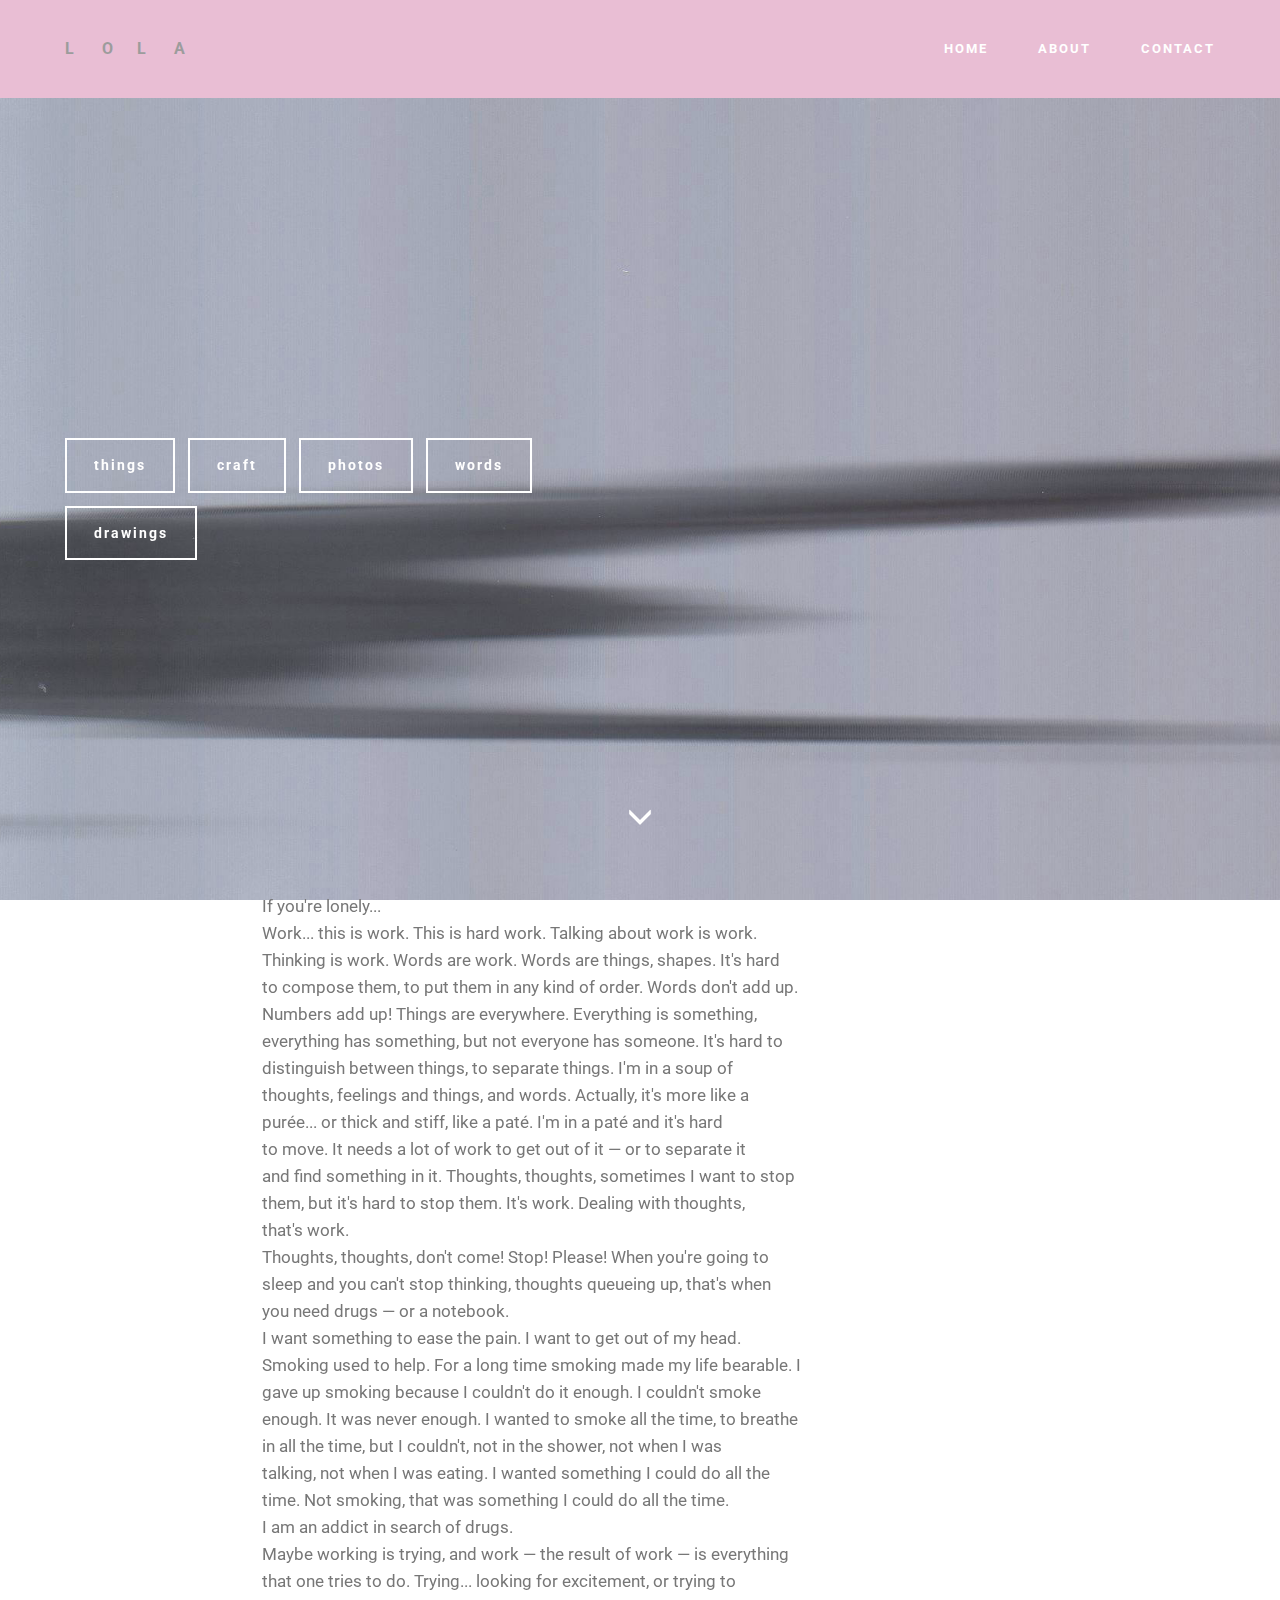
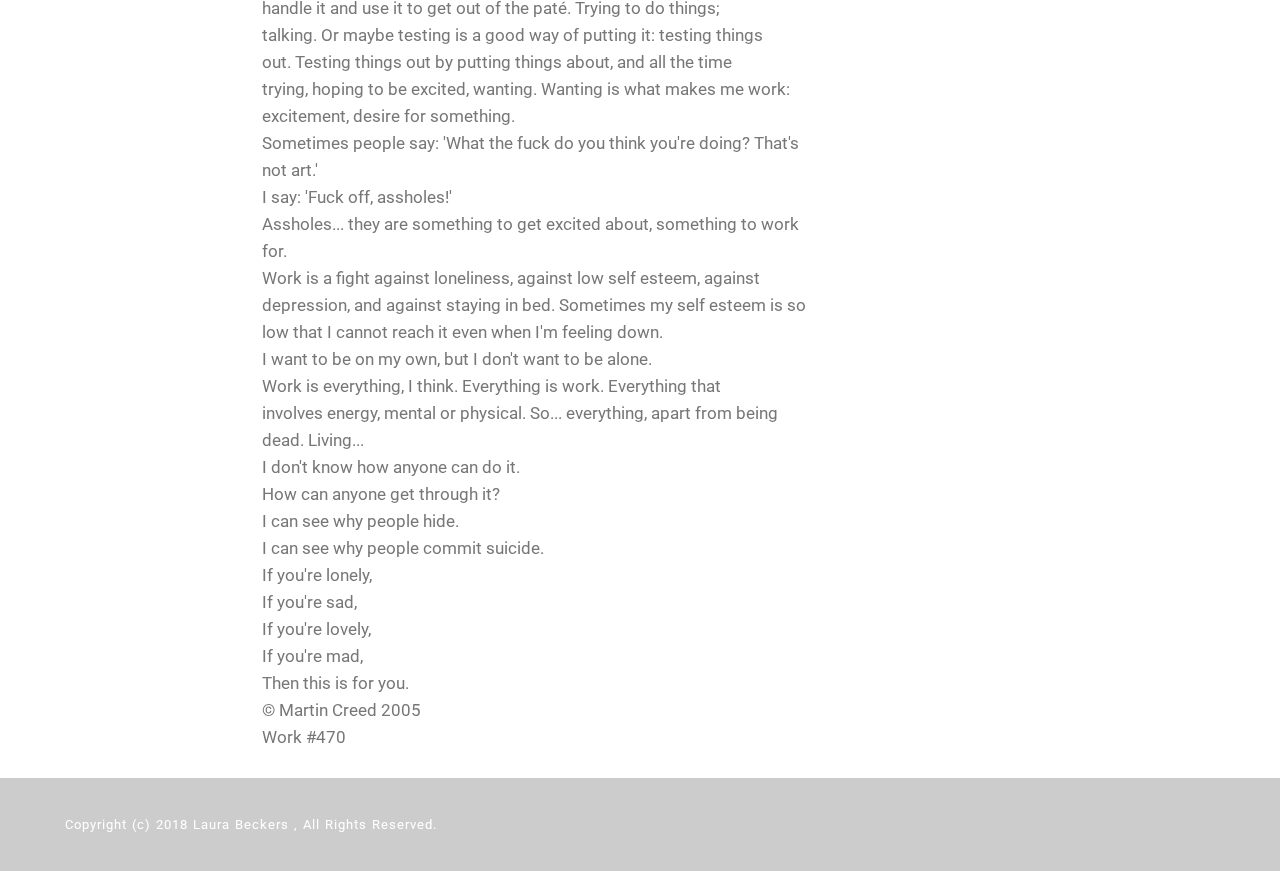
==== commit 8ccbcd78: "create github pages" ====
--- a/index.html
+++ b/index.html
@@ -20,7 +20,7 @@
   
 </head>
 <body>
-  <section class="mbr-navbar mbr-navbar--freeze mbr-navbar--absolute mbr-navbar--auto-collapse" id="ext_menu-u" data-rv-view="5">
+  <section class="mbr-navbar mbr-navbar--freeze mbr-navbar--absolute mbr-navbar--auto-collapse" id="ext_menu-u" data-rv-view="2">
     <div class="mbr-navbar__section mbr-section">
         <div class="mbr-section__container container">
             <div class="mbr-navbar__container">
@@ -44,7 +44,7 @@
     </div>
 </section>
 
-<section class="engine"><a href="https://mobirise.me/i">web creation software</a></section><section class="mbr-box mbr-section mbr-section--relative mbr-section--fixed-size mbr-section--full-height mbr-section--bg-adapted mbr-parallax-background" id="header4-t" data-rv-view="2" style="background-image: url(assets/images/img032-1722x1170.jpg);">
+<section class="engine"><a href="https://mobirise.me/k">develop your own website</a></section><section class="mbr-box mbr-section mbr-section--relative mbr-section--fixed-size mbr-section--full-height mbr-section--bg-adapted mbr-parallax-background" id="header4-t" data-rv-view="4" style="background-image: url(assets/images/img032-1722x1170.jpg);">
     <div class="mbr-box__magnet mbr-box__magnet--sm-padding mbr-box__magnet--center-left mbr-after-navbar">
         
         <div class="mbr-box__container mbr-section__container container">
@@ -54,14 +54,87 @@
                         
                         
                     </div>
-                    <div class="mbr-buttons btn-inverse mbr-buttons--left"><a class="mbr-buttons__btn btn btn-lg animated fadeInUp delay btn-default" href="https://mobirise.com">inspirering artists/art</a> <a class="mbr-buttons__btn btn btn-lg animated fadeInUp delay btn-default" href="https://mobirise.com">things</a> <a class="mbr-buttons__btn btn btn-lg animated fadeInUp delay btn-default" href="https://mobirise.com">craft</a> <a class="mbr-buttons__btn btn btn-lg animated fadeInUp delay btn-default" href="page3.html">photos</a> </div>
+                    <div class="mbr-buttons btn-inverse mbr-buttons--left"> <a class="mbr-buttons__btn btn btn-lg animated fadeInUp delay btn-default" href="page4.html">things</a> <a class="mbr-buttons__btn btn btn-lg animated fadeInUp delay btn-default" href="craft.html">craft</a> <a class="mbr-buttons__btn btn btn-lg animated fadeInUp delay btn-default" href="page3.html">photos</a> <a class="mbr-buttons__btn btn btn-lg animated fadeInUp delay btn-default" href="page5.html">words</a> <a class="mbr-buttons__btn btn btn-lg animated fadeInUp delay btn-default" href="page6.html">drawings</a> </div>
                 </div></div>
             </div></div>
         </div>
         <div class="mbr-arrow mbr-arrow--floating text-center">
             <div class="mbr-section__container container">
-                <a class="mbr-arrow__link" href="#next"><i class="glyphicon glyphicon-menu-down"></i></a>
+                <a class="mbr-arrow__link" href="#content1-1w"><i class="glyphicon glyphicon-menu-down"></i></a>
             </div>
+        </div>
+    </div>
+</section>
+
+<section class="mbr-section" id="content1-1w" data-rv-view="7">
+    <div class="mbr-section__container mbr-section__container--middle container">
+        <div class="row">
+            <div class="mbr-article mbr-article--wysiwyg col-sm-8 col-sm-offset-2">If you're lonely...
+<div>Work... this is work. This is hard work. Talking about work is work. 
+</div><div>Thinking is work. Words are work. Words are things, shapes. It's hard 
+</div><div>to compose them, to put them in any kind of order. Words don't add up. 
+</div><div>Numbers add up! Things are everywhere. Everything is something, 
+</div><div>everything has something, but not everyone has someone. It's hard to 
+</div><div>distinguish between things, to separate things. I'm in a soup of 
+</div><div>thoughts, feelings and things, and words. Actually, it's more like a 
+</div><div>purée... or thick and stiff, like a paté. I'm in a paté and it's hard 
+</div><div>to move. It needs a lot of work to get out of it — or to separate it 
+</div><div>and find something in it. Thoughts, thoughts, sometimes I want to stop 
+</div><div>them, but it's hard to stop them. It's work. Dealing with thoughts, 
+</div><div>that's work. 
+</div><div>Thoughts, thoughts, don't come! Stop! Please! When you're going to 
+</div><div>sleep and you can't stop thinking, thoughts queueing up, that's when 
+</div><div>you need drugs — or a notebook.
+</div><div>
+</div><div>I want something to ease the pain. I want to get out of my head.
+</div><div>
+</div><div>Smoking used to help. For a long time smoking made my life bearable. I 
+</div><div>gave up smoking because I couldn't do it enough. I couldn't smoke 
+</div><div>enough. It was never enough. I wanted to smoke all the time, to breathe 
+</div><div>in all the time, but I couldn't, not in the shower, not when I was 
+</div><div>talking, not when I was eating. I wanted something I could do all the 
+</div><div>time. Not smoking, that was something I could do all the time. 
+</div><div>I am an addict in search of drugs.
+</div><div>
+</div><div>Maybe working is trying, and work — the result of work — is everything 
+</div><div>that one tries to do. Trying... looking for excitement, or trying to 
+</div><div>handle it and use it to get out of the paté. Trying to do things; 
+</div><div>talking. Or maybe testing is a good way of putting it: testing things 
+</div><div>out. Testing things out by putting things about, and all the time 
+</div><div>trying, hoping to be excited, wanting. Wanting is what makes me work: 
+</div><div>excitement, desire for something.
+</div><div>
+</div><div>Sometimes people say: 'What the fuck do you think you're doing? That's 
+</div><div>not art.' 
+</div><div>I say: 'Fuck off, assholes!'
+</div><div>
+</div><div>Assholes... they are something to get excited about, something to work 
+</div><div>for. 
+</div><div>Work is a fight against loneliness, against low self esteem, against 
+</div><div>depression, and against staying in bed. Sometimes my self esteem is so 
+</div><div>low that I cannot reach it even when I'm feeling down.
+</div><div>
+</div><div>I want to be on my own, but I don't want to be alone.
+</div><div>
+</div><div>Work is everything, I think. Everything is work. Everything that 
+</div><div>involves energy, mental or physical. So... everything, apart from being 
+</div><div>dead. Living...
+</div><div>
+</div><div>I don't know how anyone can do it. 
+</div><div>How can anyone get through it? 
+</div><div>I can see why people hide. 
+</div><div>I can see why people commit suicide.
+</div><div>
+</div><div>If you're lonely, 
+</div><div>If you're sad, 
+</div><div>If you're lovely, 
+</div><div>If you're mad,
+</div><div>
+</div><div>Then this is for you.
+</div><div>
+</div><div>© Martin Creed 2005
+</div><div>
+</div><div>Work #470</div></div>
         </div>
     </div>
 </section>
--- a/assets/mobirise/css/mbr-additional.css
+++ b/assets/mobirise/css/mbr-additional.css
@@ -25,13 +25,13 @@
   font-size: 16px;
 }
 #ext_menu-n.mbr-navbar--stuck .mbr-navbar__section {
-  background: #2c2c2c;
+  background: #e9bed4;
 }
 #ext_menu-n .mbr-navbar__section {
-  background: #2c2c2c;
+  background: #e9bed4;
 }
 #ext_menu-n .mbr-navbar__hamburger {
-  color: #ffffff;
+  color: #a38f84;
 }
 #ext_menu-n .mbr-navbar__items a {
   font-family: 'Indie Flower', cursive;
@@ -163,32 +163,18 @@
 #ext_menu-11 .mbr-brand__name a SPAN {
   font-family: 'Roboto', sans-serif;
 }
-
-
-
-#footer1-12 P {
+#footer1-1p P {
   color: #ffffff;
 }
-#ext_menu-13 .mbr-brand__name {
+#ext_menu-1q .mbr-brand__name {
   font-size: 16px;
 }
-#ext_menu-13.mbr-navbar--stuck .mbr-navbar__section {
+#ext_menu-1q.mbr-navbar--stuck .mbr-navbar__section {
   background: #e9bed4;
 }
-#ext_menu-13 .mbr-navbar__section {
+#ext_menu-1q .mbr-navbar__section {
   background: #e9bed4;
 }
-#ext_menu-13 .mbr-navbar__hamburger {
+#ext_menu-1q .mbr-navbar__hamburger {
   color: #a38f84;
 }
-#ext_menu-13 .mbr-navbar__items a {
-  font-family: 'Indie Flower', cursive;
-  font-size: 17px;
-}
-#ext_menu-13 .mbr-brand__name a {
-  font-family: 'Roboto', sans-serif;
-  font-size: 22px;
-}
-#ext_menu-13 .mbr-brand__name a SPAN {
-  font-family: 'Roboto', sans-serif;
-}
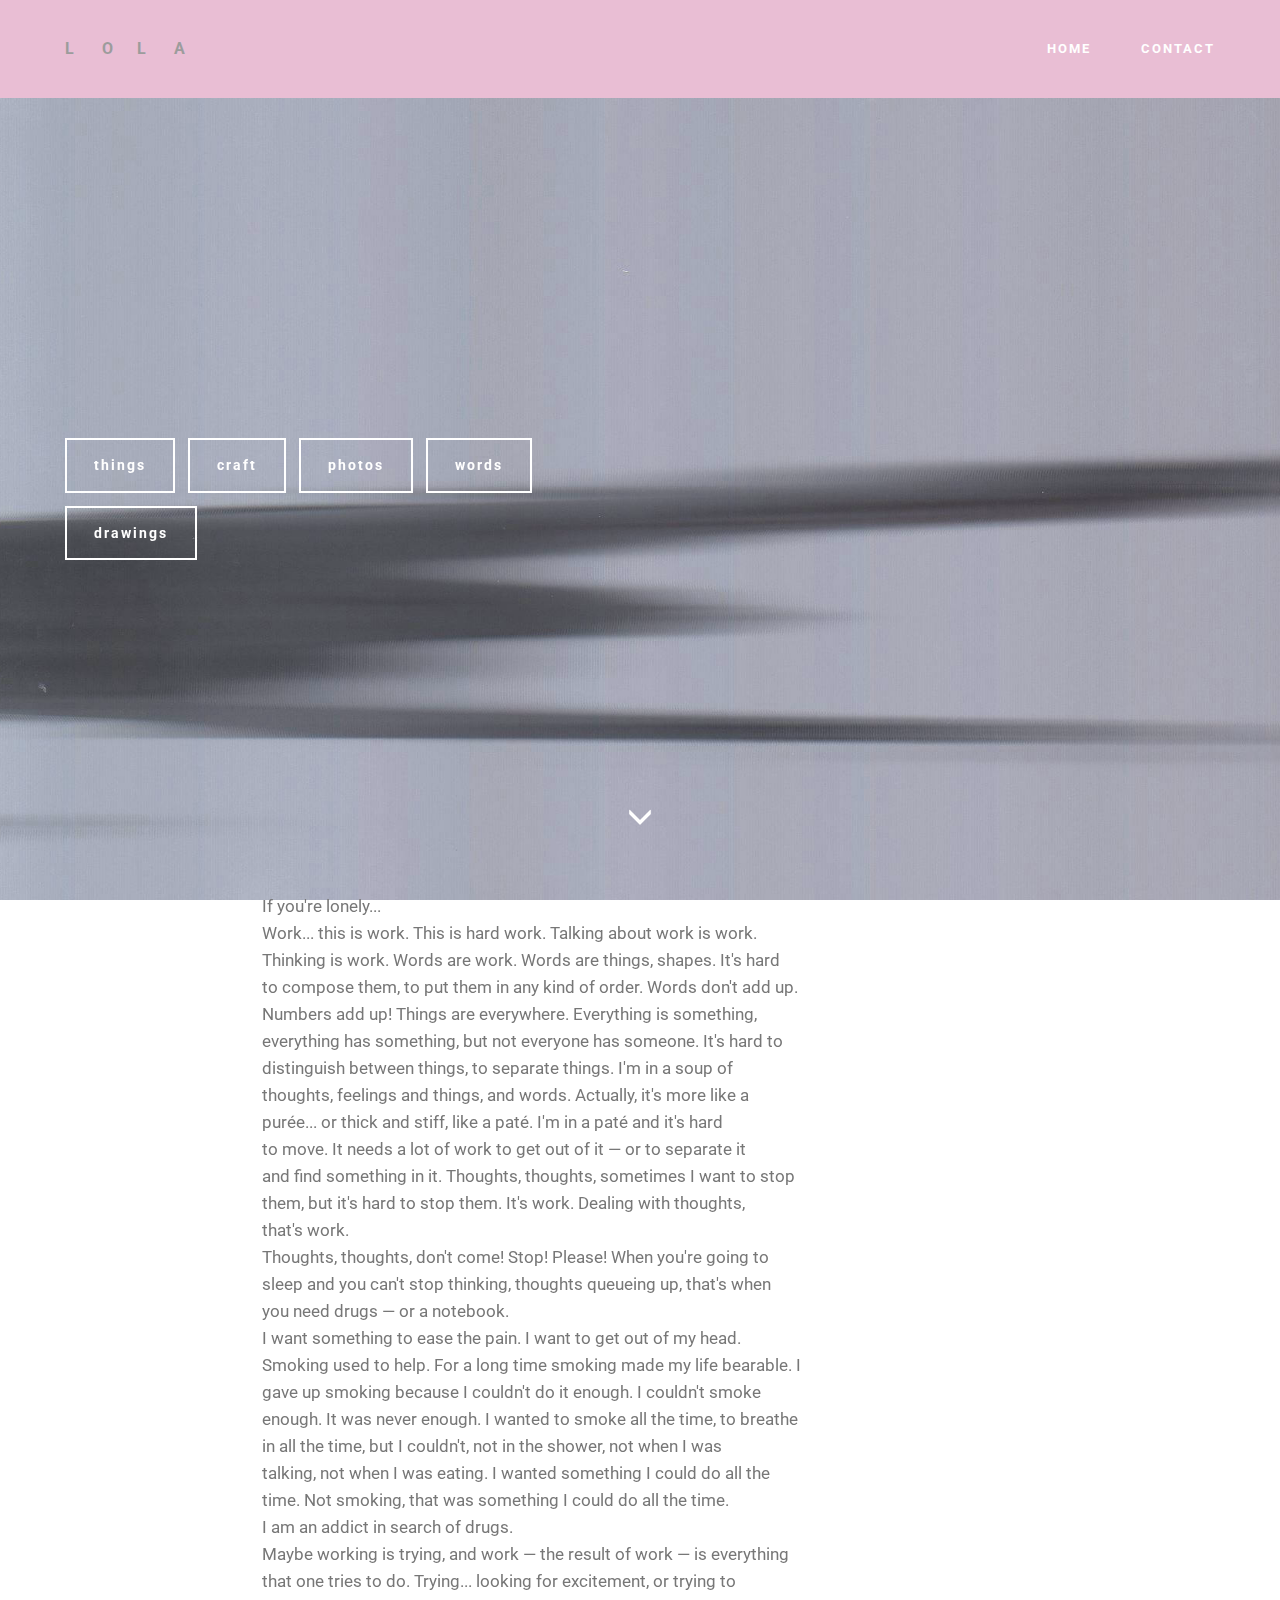
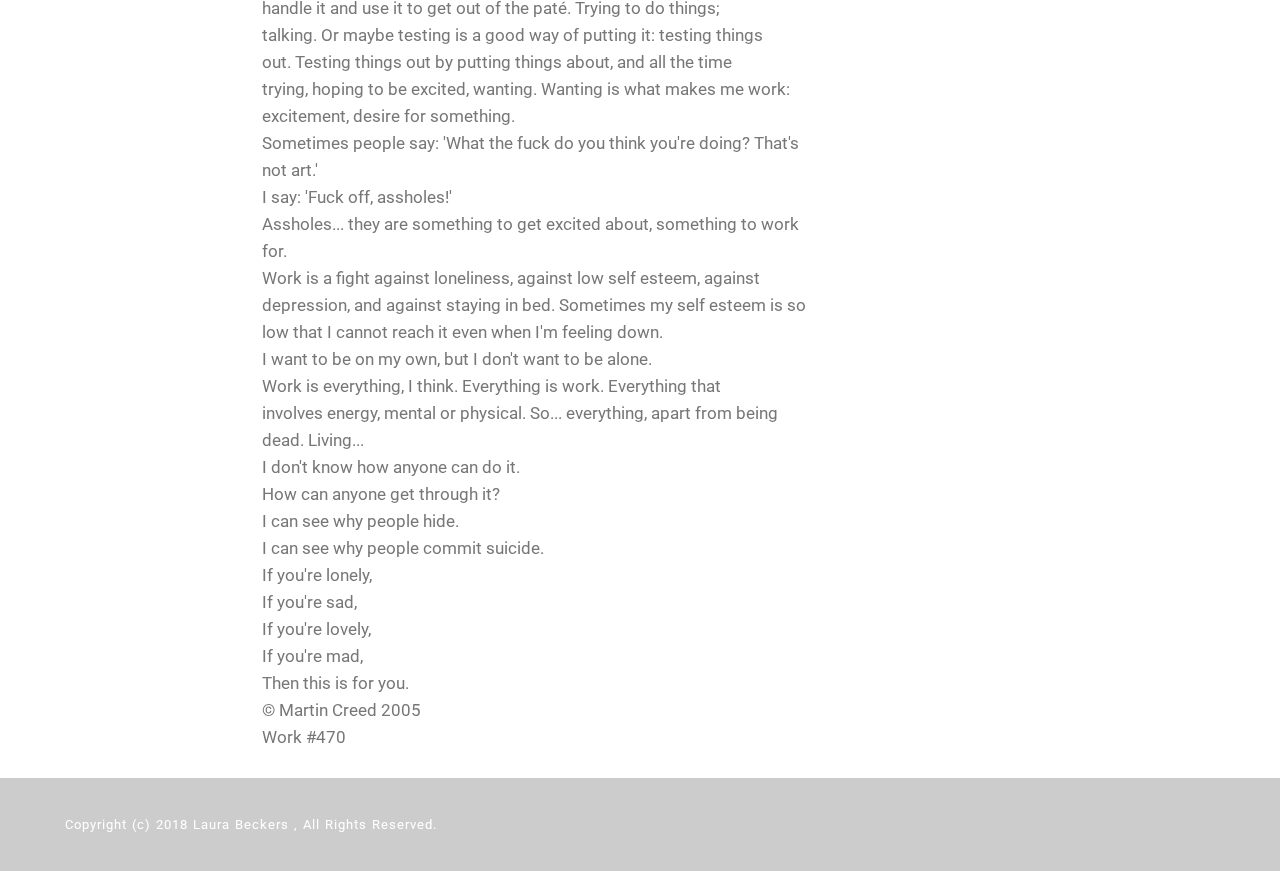
==== commit 70e54ded: "create github pages" ====
--- a/index.html
+++ b/index.html
@@ -27,14 +27,14 @@
                 <div class="mbr-navbar__column mbr-navbar__column--s mbr-navbar__brand">
                     <span class="mbr-navbar__brand-link mbr-brand mbr-brand--inline">
                         
-                        <span class="mbr-brand__name"><a class="mbr-brand__name text-gray" href="https://mobirise.com">L &nbsp; &nbsp; &nbsp; O &nbsp; &nbsp; &nbsp;L &nbsp; &nbsp; &nbsp; A</a></span>
+                        <span class="mbr-brand__name"><a class="mbr-brand__name text-gray" href="index.html">L &nbsp; &nbsp; &nbsp; O &nbsp; &nbsp; &nbsp;L &nbsp; &nbsp; &nbsp; A</a></span>
                     </span>
                 </div>
                 <div class="mbr-navbar__hamburger mbr-hamburger"><span class="mbr-hamburger__line"></span></div>
                 <div class="mbr-navbar__column mbr-navbar__menu">
                     <nav class="mbr-navbar__menu-box mbr-navbar__menu-box--inline-right">
                         <div class="mbr-navbar__column">
-                            <ul class="mbr-navbar__items mbr-navbar__items--right float-left mbr-buttons mbr-buttons--freeze mbr-buttons--right btn-decorator mbr-buttons--active mbr-buttons--only-links"><li class="mbr-navbar__item"><a class="mbr-buttons__link btn text-white" href="https://mobirise.com">HOME</a></li><li class="mbr-navbar__item"><a class="mbr-buttons__link btn text-white" href="https://mobirise.com">ABOUT</a></li><li class="mbr-navbar__item"><a class="mbr-buttons__link btn text-white" href="https://mobirise.com">CONTACT</a></li></ul>                            
+                            <ul class="mbr-navbar__items mbr-navbar__items--right float-left mbr-buttons mbr-buttons--freeze mbr-buttons--right btn-decorator mbr-buttons--active mbr-buttons--only-links"><li class="mbr-navbar__item"><a class="mbr-buttons__link btn text-white" href="index.html">HOME</a></li><li class="mbr-navbar__item"><a class="mbr-buttons__link btn text-white" href="Contact.html">CONTACT</a></li></ul>                            
                             
                         </div>
                     </nav>
@@ -44,7 +44,7 @@
     </div>
 </section>
 
-<section class="engine"><a href="https://mobirise.me/k">develop your own website</a></section><section class="mbr-box mbr-section mbr-section--relative mbr-section--fixed-size mbr-section--full-height mbr-section--bg-adapted mbr-parallax-background" id="header4-t" data-rv-view="4" style="background-image: url(assets/images/img032-1722x1170.jpg);">
+<section class="engine"><a href="https://mobirise.me/u">bootstrap responsive templates</a></section><section class="mbr-box mbr-section mbr-section--relative mbr-section--fixed-size mbr-section--full-height mbr-section--bg-adapted mbr-parallax-background" id="header4-t" data-rv-view="4" style="background-image: url(assets/images/img032-1722x1170.jpg);">
     <div class="mbr-box__magnet mbr-box__magnet--sm-padding mbr-box__magnet--center-left mbr-after-navbar">
         
         <div class="mbr-box__container mbr-section__container container">
